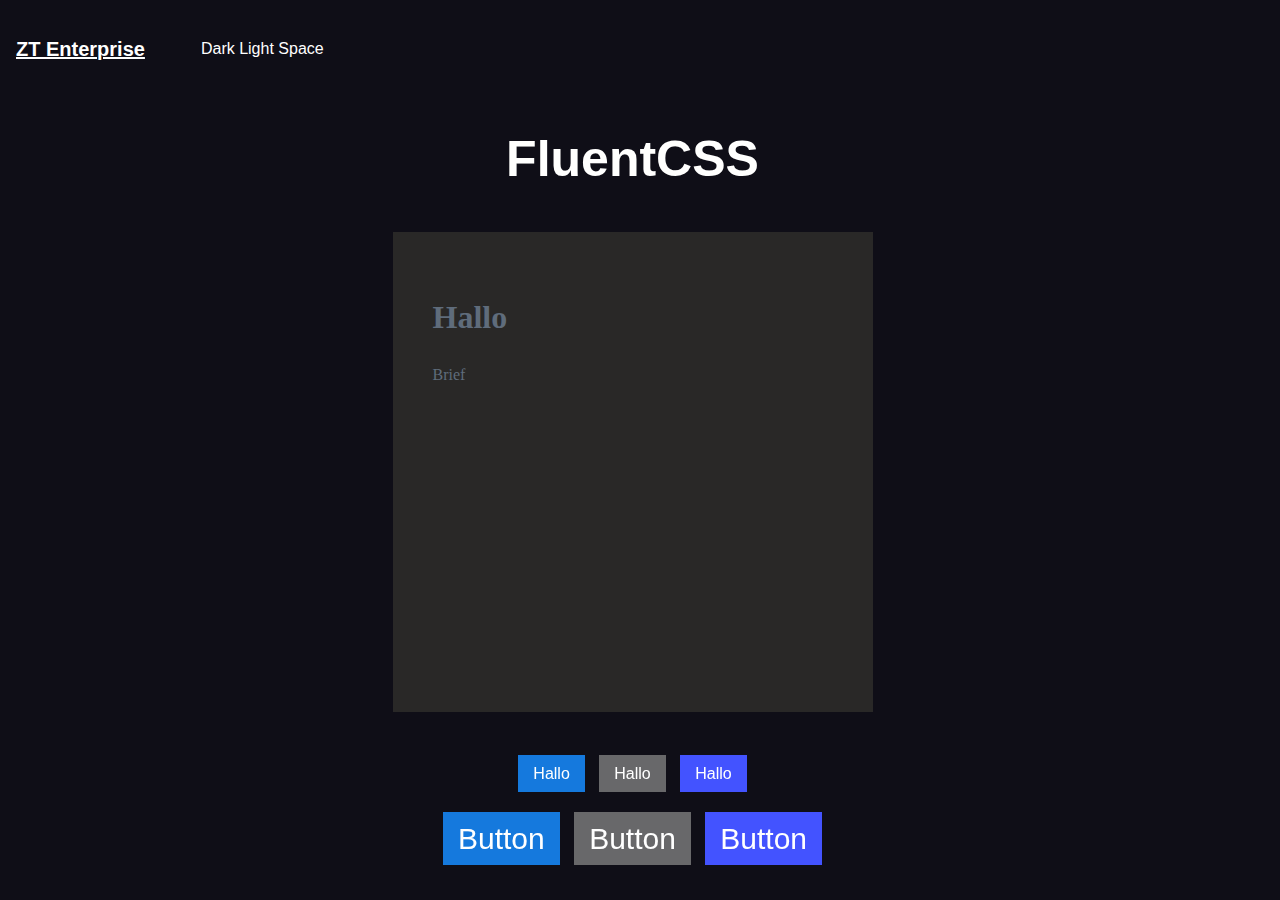
==== index.html @ adcae617 "starting to write out the stylesheet" ====
<html>

<head>
  <script src="main.js"></script>
  <link id="pagestyle"rel="stylesheet" href="/fluentspace.css" name="cssLink">
  <title>FluentCSS</title>
</head>

<body>

  <nav class="navbar">
    <div class="container-fluid">
      <div class="navbar-header">
            <a href="/" class="navbar-brand" style="color:black;"><b>ZT Enterprise</b></a>
        </div>
      <ul>
      <li class="nav-button"><a onclick="darkTheme()">Dark</a></li>
      <li class="nav-button"><a onclick="lightTheme()">Light</a></li>
      <li class="nav-button"><a onclick="spaceTheme()">Space</a></li>
    </ul>
    </div>
  </nav>

  <div class="container center-text">
    <h1 class="page-heading ">FluentCSS</h1>
    <div class="row">
      <div class="indxbox indxbox-dark">
        <h1>Hallo</h1>
        <p>Brief</p>
      </div>
    </div>
    <div class="row">
      <a class="btn btn-primary" href="/">Hallo</a>
      <a class="btn btn-secondary" href="/">Hallo</a>
      <a class="btn btn-tertiary" href="/">Hallo</a>
    </div>
    <div class="row">
      <a class="btn-lg btn-primary" href="/">Button</a>
      <a class="btn-lg btn-secondary" href="/">Button</a>
      <a class="btn-lg btn-tertiary" href="/">Button</a>
    </div>
  </div>


</body>

</html>
---- fluentspace.css ----
:root {
  --blue: #007bff;
  --indigo: #6610f2;
  --purple: #6f42c1;
  --pink: #e83e8c;
  --red: #dc3545;
  --orange: #fd7e14;
  --yellow: #ffc107;
  --green: #28a745;
  --teal: #20c997;
  --cyan: #17a2b8;
  --white: #fff;
  --gray: #6c757d;
  --gray-dark: #343a40;
  --primary: #007bff;
  --secondary: #6c757d;
  --success: #28a745;
  --info: #17a2b8;
  --warning: #ffc107;
  --danger: #dc3545;
  --light: #f8f9fa;
  --dark: #343a40;
  --breakpoint-xs: 0;
  --breakpoint-sm: 576px;
  --breakpoint-md: 768px;
  --breakpoint-lg: 992px;
  --breakpoint-xl: 1200px;
  --font-family-sans-serif: -apple-system, BlinkMacSystemFont, "Segoe UI", Roboto, "Helvetica Neue", Arial, "Noto Sans", sans-serif, "Apple Color Emoji", "Segoe UI Emoji", "Segoe UI Symbol", "Noto Color Emoji";
  --font-family-monospace: SFMono-Regular, Menlo, Monaco, Consolas, "Liberation Mono", "Courier New", monospace;
}


html {
  scrollbar-color: #999 #0f0e17;
  scrollbar-width: thin;
}

/* Small Devices, Tablets */
@media only screen and (max-width : 768px) {
  .animated {
    /*CSS transitions*/
    -o-transition-property: none !important;
    -moz-transition-property: none !important;
    -ms-transition-property: none !important;
    -webkit-transition-property: none !important;
    transition-property: none !important;
    /*CSS transforms*/
    -o-transform: none !important;
    -moz-transform: none !important;
    -ms-transform: none !important;
    -webkit-transform: none !important;
    transform: none !important;
    /*CSS animations*/
    -webkit-animation: none !important;
    -moz-animation: none !important;
    -o-animation: none !important;
    -ms-animation: none !important;
    animation: none !important;
  }
}

body {
  overflow-x: hidden;
  max-width: 100vw;
  margin: 0;
  font-family: -apple-system, BlinkMacSystemFont, "Segoe UI", Roboto, "Helvetica Neue", Arial, sans-serif, "Apple Color Emoji", "Segoe UI Emoji", "Segoe UI Symbol", "Noto Color Emoji";
  font-size: 1rem;
  font-weight: 400;
  line-height: 1.5;
  color: white;
  text-align: left;
  background-color: #0f0e17;
  display: grid;
  grid-gap: 10px;
}

.navbar {
  position: relative;
  display: -ms-flexbox;
  display: flex;
  -ms-flex-wrap: wrap;
  flex-wrap: wrap;
  -ms-flex-align: center;
  align-items: center;
  -ms-flex-pack: justify;
  justify-content: space-between;
  padding: 0.5rem 1rem;
}

.navbar > .container,
.navbar > .container-fluid {
  display: -ms-flexbox;
  display: flex;
  -ms-flex-wrap: wrap;
  flex-wrap: wrap;
  -ms-flex-align: center;
  align-items: center;
  -ms-flex-pack: justify;
  justify-content: space-between;
}

.navbar-brand {
  display: inline-block;
  padding-top: 0.3125rem;
  padding-bottom: 0.3125rem;
  margin-right: 1rem;
  font-size: 1.25rem;
  line-height: inherit;
  white-space: nowrap;
}
.nav-button{
  display: inline-block;
padding-top: 0.5rem;
padding-bottom: 0.5rem;

}
.navbar a{
  padding-right: 0;
padding-left: 0;
cursor: pointer;
}
.navbar-nav{
display: -ms-flexbox;
display: flex;
-ms-flex-direction: column;
flex-direction: column;
padding-left: 0;
margin-bottom: 0;
list-style: none;
}
footer {
  margin-bottom: .5rem;
  font-weight: 500;
  font-family: "metropolis-bold", sans-serif;
  font-size: 20px;
  line-height: 1.286;
  text-transform: uppercase;
  letter-spacing: .25rem;
  padding-bottom: 1.5rem;
}

.container {
  width: 100%;
  padding-right: 15px;
  padding-left: auto;
  margin-right: auto;
  margin-left: auto;
  max-width: 1140px;
}

.page-container {
  -ms-transform: translate3d(0, 0, 0);
  -webkit-transform: translate3d(0, 0, 0);
  transform: translate3d(0, 0, 0);
}

.center-text {
  text-align: center;
}

.paragraph-def p {
  color: #a7a9be;
}

.page-heading {
  text-align: center;
  font-size: 50px;
  margin: 15px;
  color: #fffffe;
}

.italic {
  font-style: italic;
}

.row {
  margin-bottom: 30px;
}

.btn {
  border-radius: 0px;
  transition: 0.1s;
  filter: brightness(100%);
  padding: 10px;
  padding-left: 15px;
  padding-right: 15px;
  text-decoration: none;
  transition: 0.2s;
  margin: 10px;
}

.btn-lg {
  border-radius: 0px;
  transition: 0.1s;
  filter: brightness(100%);
  padding: 10px;
  padding-left: 15px;
  padding-right: 15px;
  font-size: 30px;
  text-decoration: none;
  transition: 0.2s;
  margin: 5px;
}


.btn:hover {
  filter: brightness(90%);
  color: white;
}
.btn:focus{
  outline: none;
}

.btn-lg:hover {
  filter: brightness(90%);
  color: white;
}

.btn-primary {
  background-color: #1579dd;
  color: white;
  border-radius: 0px;
  transition: 0.2s;
}

.btn-secondary {
  background-color: #68686a;
  color: white;
  border-radius: 0px;
}

.btn-tertiary {
  background-color: #4353ff;
  color: white;
  border-radius: 0px;
}

.btn-primary:focus {
  outline-width: 3px;
  outline-color: rgba(18, 124, 172, 0.42);
  outline-style: solid;
}

.btn-secondary:focus {
  outline-width: 3px;
  outline-color: rgba(83, 86, 87, 0.42);
  outline-style: solid;
}

.btn-tertiary:focus {
  outline-width: 3px;
  outline-color: rgba(56, 35, 177, 0.42);
  outline-style: solid;
}


@font-face {
  font-family: 'Bebas';
  font-style: normal;
  font-weight: normal;
  src: url("../fonts/BebasNeue-Regular.woff2") format("woff2");
}

.sticky {
  position: -webkit-sticky;
  /* Safari */
  position: sticky;
  top: 0;
}

.sect1 {
  background-color: #46b3e6;
  width: 100vw;
  padding: 40px;
}

.sect1 h1 {
  color: rgb(255, 255, 255);
}

.sect2 {
  background-color: #fffffe;
  width: 100vw;
  padding: 40px;
  color: #5f6c7b;
}

.sect5 {
  background-color: #252423;
  width: 100vw;
  padding: 40px;
  color: #5f6c7b;
  display: grid;
}

.sect2 h1 {
  color: #094067;
}

.sect2 a {
  background-color: #3da9fc;
  color: white;
}

.sect3 {
  background-color: #4d80e4;
  width: 100vw;
  padding: 40px;
}

.sect3 h1 {
  color: rgb(255, 255, 255);
}

.sect4 {
  background-color: #0f0e17;
  color: rgb(255, 255, 255);
  width: 100vw;
  padding: 40px;
}

.sect4 h1 {
  color: rgb(255, 255, 255);
}

.dnbtn {
  top: 85vh;
  height: 20px;
  filter: invert();
  transition: 0.5s;
  transform: scale(1.5);
}

.dnbtn:hover {
  transform: scale(3.5);
}

.btn {
  margin: 5px;
}

/* main shit*/
.display-3 {
  font-family: 'Bebas';
  text-shadow: 2px 2px 10px #141414;
  color: #fefefefe;
}

.display-4 {
  font-family: 'Bebas';
  color: #96a6eb;
}

.display-5 {
  font-family: 'Helvetica Neue';
  font-size: 2rem;
}

.display-7 {
  font-family: 'Bebas';
  color: #7fadf2;
  font-size: 3.5rem;
  font-weight: 300;
  line-height: 1.2;
}

.page-footer {
  width: 100%;
  position: relative;
}

.indxbox {
  font-family: "Segoe UI";
  background-color: #292827;
  width: 400px;
  height: 400px;
  display: inline-block;
  transition: 0.3s;
  padding: 40px;
  margin: 20px;
  margin-left: 0px;
  margin-right: 0px;
  text-align: left;
  position: relative;
  font-size: 1rem;
  font-weight: 400;
  line-height: 1.5;
}

.indxbox {
  color: #5f6c7b;
  text-decoration: none;
}

.indxbox:hover {
  color: white;
  text-decoration: none;
}

.indxbox-dark {
  background-color: #292827;
}

.indxbox-dark:hover {
  background-color: #3b3a39;
}

.imgsect {
  width: 100vw;
  max-height: 700px;
}

.imgsect:before {
  filter: brightness(65%);
}

.row.text-center>div {
  display: inline-block;
  float: none;
}

/* Nav Bar Begins Here*/
nav .navbar-nav li a {
  color: white;
}

nav .navbar-nav .dropdown-menu a {
  color: black;
}

nav .navbar-header a {
  color: white !important;
}

hr.style8:after {
  content: '';
  display: block;
  margin-top: 2px;
  border-top: 1px solid #8c8b8b;
  border-bottom: 1px solid #fff;
}

hr.style9 {
  border-top: 1px dashed #8c8b8b;
  border-bottom: 1px dashed #fff;
}

hr.style10 {
  border-top: 1px dotted #8c8b8b;
  border-bottom: 1px dotted #fff;
}

hr.style13 {
  height: 10px;
  border: 0;
  box-shadow: 0 10px 10px -10px #8c8b8b inset;
}

hr.style14 {
  border: 0;
  height: 1px;
  background-image: -webkit-linear-gradient(left, #f0f0f0, #8c8b8b, #f0f0f0);
  /* I don't think any of the below are necessary ? */
  background-image: -moz-linear-gradient(left, #f0f0f0, #8c8b8b, #f0f0f0);
  background-image: -ms-linear-gradient(left, #f0f0f0, #8c8b8b, #f0f0f0);
  background-image: -o-linear-gradient(left, #f0f0f0, #8c8b8b, #f0f0f0);
}

hr.style15 {
  border-top: 4px double #8c8b8b;
  text-align: center;
}

hr.style15:after {
  content: '\002665';
  display: inline-block;
  position: relative;
  top: -15px;
  padding: 0 10px;
  background: #f0f0f0;
  color: #8c8b8b;
  font-size: 18px;
}

hr.style16 {
  border-top: 1px dashed #8c8b8b;
}

hr.style16:after {
  content: '\002702';
  display: inline-block;
  position: relative;
  top: -12px;
  left: 40px;
  padding: 0 3px;
  background: #f0f0f0;
  color: #8c8b8b;
  font-size: 18px;
}

hr.style17 {
  border-top: 1px solid #8c8b8b;
  text-align: center;
}

hr.style17:after {
  content: '§';
  display: inline-block;
  position: relative;
  top: -14px;
  padding: 0 10px;
  background: #f0f0f0;
  color: #8c8b8b;
  font-size: 18px;
  -webkit-transform: rotate(60deg);
  -moz-transform: rotate(60deg);
  transform: rotate(60deg);
}

hr.style18 {
  height: 30px;
  border-style: solid;
  border-color: #8c8b8b;
  border-width: 1px 0 0 0;
  border-radius: 20px;
}

hr.style18:before {
  display: block;
  content: "";
  height: 30px;
  margin-top: -31px;
  border-style: solid;
  border-color: #8c8b8b;
  border-width: 0 0 1px 0;
  border-radius: 20px;
}

hr.styleSpace:after {
  content: '.';
  visibility: hidden;
  height: 30px;
}

hr.style19 {
  height: 30px;
  border-style: solid;
  border-color: #8c8b8b;
  border-width: 1px 0 0 0;
  border-radius: 20px;
}

@import url('https://drc.aspencdn.me/web/fonts/fonts.css');

.toast__container {
  display: table-cell;
  vertical-align: middle;
  transition: 0.3s;
}

.toast__cell {
  display: inline-block;
  float: inherit;
}

.add-margin {
  margin-top: 20px;
  margin-left: 30px;
}

.toast {
  text-align: left;
  padding: 21px 0;
  margin-right: 20px;
  background-color: #fff;
  border-radius: 4px;
  max-width: 500px;
  top: 0px;
  position: relative;
  box-shadow: 3px 7px 14px -5px rgba(0, 0, 0, 0.4);
}

.toast:before {
  content: '';
  position: absolute;
  top: 0;
  left: 0;
  width: 4px;
  height: 100%;
  border-top-left-radius: 4px;
  border-bottom-left-radius: 4px;
}

.toast__icon {
  position: absolute;
  top: 50%;
  left: 22px;
  transform: translateY(-50%);
  width: 14px;
  height: 14px;
  padding: 7px;
  border-radius: 50%;
  display: inline-block;
}

.toast__type {
  color: #3e3e3e;
  font-weight: 700;
  margin-top: 0;
  margin-bottom: 8px;
}

.toast__message {
  font-size: 14px;
  margin-top: 0;
  margin-bottom: 2;
  color: #878787;
  margin-right: 5px;
}

.toast__content {
  padding-left: 70px;
  padding-right: 60px;
}

.toast__close {
  position: absolute;
  right: 30px;
  top: 35px;
  width: 20px;
  cursor: pointer;
  height: 14px;
  fill: #878787;
  transform: translateY(-50%);
}

.toast__close:hover {
  fill: #484848
}

.toast--blue .toast__icon {
  background-color: #1D72F3;
  position: absolute;
}

.toast--blue:before {
  background-color: #1D72F3;
  position: absolute;
}

.toast--info .toast__icon {
  background-color: #33ccff;
  position: absolute;
}

.toast--info:before {
  background-color: #33ccff;
  position: absolute;
}

.toast--red .toast__icon {
  background-color: #d6271e;
  position: absolute;
}

.toast--red:before {
  background-color: #d6271e;
  position: absolute;
}

#notibox {
  display: inline;
  float: right;
  position: absolute;
  z-index: 10;
  right: 5px;
}

.scard {
  display: inline-block;
  background: Gray;
  padding: 10px
}

.card {
  background: #3D3D3D;
  margin-top: 0px;
}

.card:hover {
  background: #5b5e61;
  margin-top: 8px;
}

.container {
  z-index: 1;
}

.button-contact {
  margin-bottom: 3%;
}

.img-center {
  padding-top: 10%;
}

.twitter-timeline {
  z-index: 2;
  position: absolute;
  display: inline;
  padding: 1%;
}

.card {
  display: inline-block;
  background-color: #4e535c;
  box-shadow: 0.4px 8px 0 rgba(0, 0, 0, .2);
  transition: 0.3s;
}

.card:hover {
  box-shadow: 0 8px 16px 0 rgba(0, 0, 0, 0.2);
}

.mediacrop {
  width: 300px;
  height: 150px;
  overflow: hidden;
}
}

.indxcrop {
  width: 100vw;
  height: 90vh;
  overflow: hidden;
}

.indxcrop img {
  width: 200%;
  height: 200%;
  overflow-x: hidden;
  overflow-y: hidden;
  /* margin: -40px 0 0 -50px; */
}

.mediacrop img {
  width: 400px;
  height: 250px;
  margin: -40px 0 0 -50px;
}

.fill {
  width: 100%;
  height: 97%;
  background-position: center;
  background-size: cover;
}

.block-center {
  display: block;
  margin-right: auto;
  margin-left: auto;
}

.dept-image {
  width: 250px;
  height: 250px;
  box-shadow: 0 8px 16px 0 rgba(0, 0, 0, 0.2);
  box-sizing: border-box;
  transition: 0.5s;
}

.dept-image:hover {
  transform: scale(1.05);
}

.img-circle {
  border-radius: 50%;
}

.special-row {
  margin-left: 0px;
  margin-right: 0px;
}

.col-md-4 {
  text-align: center;
}

.hover {
  z-index: 98;
  display: inline;
  float: right;
  position: absolute;
}

.img-vert-center {
  -webkit-align-items: center;
  -ms-flex-align: center;
  align-items: center;
  display: -webkit-flex;
  display: flex;
}

.unstyled li {
  list-style-type: none;
}

.doc-card {
  display: inline-block;
  background-color: #4e535c;
  box-shadow: 0 8px 16px 0 rgba(0, 0, 0, 0.2);
  transition: 0.3s;
}

.doc-card:hover {
  box-shadow: 0 8px 30px 0 rgba(0, 0, 0, 0.2);
}

.myCarousel {
  box-sizing: border-box;
  position: relative;
  height: 100%;
}

#imagecarousel {
  box-sizing: border-box;
}

.imgtxt-container {
  padding-right: 15px;
  padding-left: 15px;
  margin-right: auto;
  margin-left: auto;
}

.carousel {
  position: relative;
  height: 100%;
}

.carousel-image {
  overflow: hidden;
  filter: brightness(65%);
  background-repeat: no-repeat;
}

.c-header {
  color: white;
  font-size: 50px;
  text-align: left;
  padding-top: 10px;
}

.carousel-caption {
  height: 55%;
  right: 40%;
  left: 20%;
}

.carousel-caption img {
  height: 25%;
  right: 40%;
  left: 20%;
  top: 50%;
}

.carousel-caption {
  position: absolute;
  bottom: 20px;
  left: 15%;
  z-index: 10;
  padding-top: 20px;
  padding-bottom: 20px;
  color: #fff;
  text-align: left;
  text-shadow: 0 1px 2px rgba(0, 0, 0, .6);
}

.p-carousel-caption {
  font-size: 25px;
  text-align: left;
}

.firstAnimate {
  animation-delay: 0.1s;
  animation-duration: 1.5s;
}

.ftcAnimate {
  animation-delay: 0.4s;
  animation-duration: 2s;
}

.frcAnimate {
  animation-delay: 0.7s;
  animation-duration: 2s;
}

.carousel-control-prev {
  background-image: linear-gradient(to left, rgba(100, 100, 100, 0), rgba(100, 100, 100, 0));
  transition: 0.3s;
}

.carousel-control-prev:hover {
  background-image: linear-gradient(to left, rgba(100, 100, 100, 0), rgba(100, 100, 100, 0.2));
}

.carousel-control-next {
  background-image: linear-gradient(to right, rgba(100, 100, 100, 0), rgba(100, 100, 100, 0));
  transition: 0.3s;
}

.carousel-control-next:hover {
  background-image: linear-gradient(to right, rgba(100, 100, 100, 0), rgba(100, 100, 100, 0.2));
}

.wm {
  animation-delay: 0.5s;
}

.primary {
  animation-delay: 3s;
}

.grant {
  animation-delay: 60s;
}

/* Custom Scrollbar surprise for chromium users */
/* width */
::-webkit-scrollbar {
  width: 9px;
}

/* Track */
::-webkit-scrollbar-track {
  background: #0f0e17;
  opacity: 0.5;
  border-radius: 1px;
}

/* Handle */
::-webkit-scrollbar-thumb {
  background: #888;
  opacity: 0.1;
  border-radius: 3px;
}

/* Handle on hover */
::-webkit-scrollbar-thumb:hover {
  background: #777;
}

/* Responsive iFrame begins*/
.responsive-iframe-container {
  position: relative;
  padding-bottom: 56.25%;
  padding-top: 30px;
  height: 0;
  overflow: hidden;
}

.responsive-iframe-container iframe,
.vresponsive-iframe-container object,
.vresponsive-iframe-container embed {
  position: absolute;
  top: 0;
  left: 0;
  width: 100%;
  height: 100%;
}

/*Responsive iFrame ends*/
::-moz-selection {
  background: rgba(220, 235, 250, 0.3);
  font-style: italic;
}

::selection {
  background: rgba(205, 227, 250, 0.3);
}

.carousel-item {
  scroll-snap-type: x mandatory;
}

.carousel-item .active {
  scroll-snap-align: start;
}

.cal-card {
  color: rgb(255, 255, 255);
  min-height: 25vh;
  margin-bottom: 10px;
  width: 350px;
}

.cal-card:hover {
  margin-bottom: 0px;
}

.cal-card p {
  margin-bottom: 50px;
}

.cal-card a {
  margin-top: 20px;
}

.frstImg {
  margin-bottom: 30px;
}

.table {
  display: table;
  border-spacing: 0;
  border-collapse: collapse;
  -webkit-box-sizing: border-box;
  -moz-box-sizing: border-box;
  box-sizing: border-box;
}

.table-boredered {
  border: 1px solid #ddd;
}

.table-bordered>tbody>tr>td, .table-bordered>tbody>tr>th, .table-bordered>tfoot>tr>td, .table-bordered>tfoot>tr>th, .table-bordered>thead>tr>td, .table-bordered>thead>tr>th {
  border: 1px solid #ddd;
}

.table>tbody>tr>td, .table>tbody>tr>th, .table>tfoot>tr>td, .table>tfoot>tr>th, .table>thead>tr>td, .table>thead>tr>th {
  padding: 8px;
  line-height: 1.42857143;
  vertical-align: top;
  border-top: 1px solid #ddd;
}

td {
  display: table-cell;
  vertical-align: inherit;
}

.table a {
  color: white;
}

.badge {
  border-radius: 0px;
}

.card-light {
  display: inline-block;
  background-color: #4e535c;
  transition: 0.3s;
  padding: 10px;
  background-color: white;
  color: black;
}

.post-card {
  min-width: 200px;
  max-width: 1000px;
  border-radius: 3px;
}

.code-block-dark {
  border-radius: 3px;
  padding: 3px;
  padding-top: 1px;
  padding-left: 7px;
  padding-right: 7px;
  color: white;
  background-color: rgb(23, 38, 41);
  margin-top: 10px;
}

.code-block-dark-large {
  border-radius: 3px;
  padding: 10px;
  padding-left: 10px;
  padding-right: 10px;
  color: white;
  background-color: rgb(39, 49, 55);
  margin-top: 10px;
  width: inherit;
  min-width: 500px;
  height: inherit;
}

pre {
  border-radius: 10px;
}
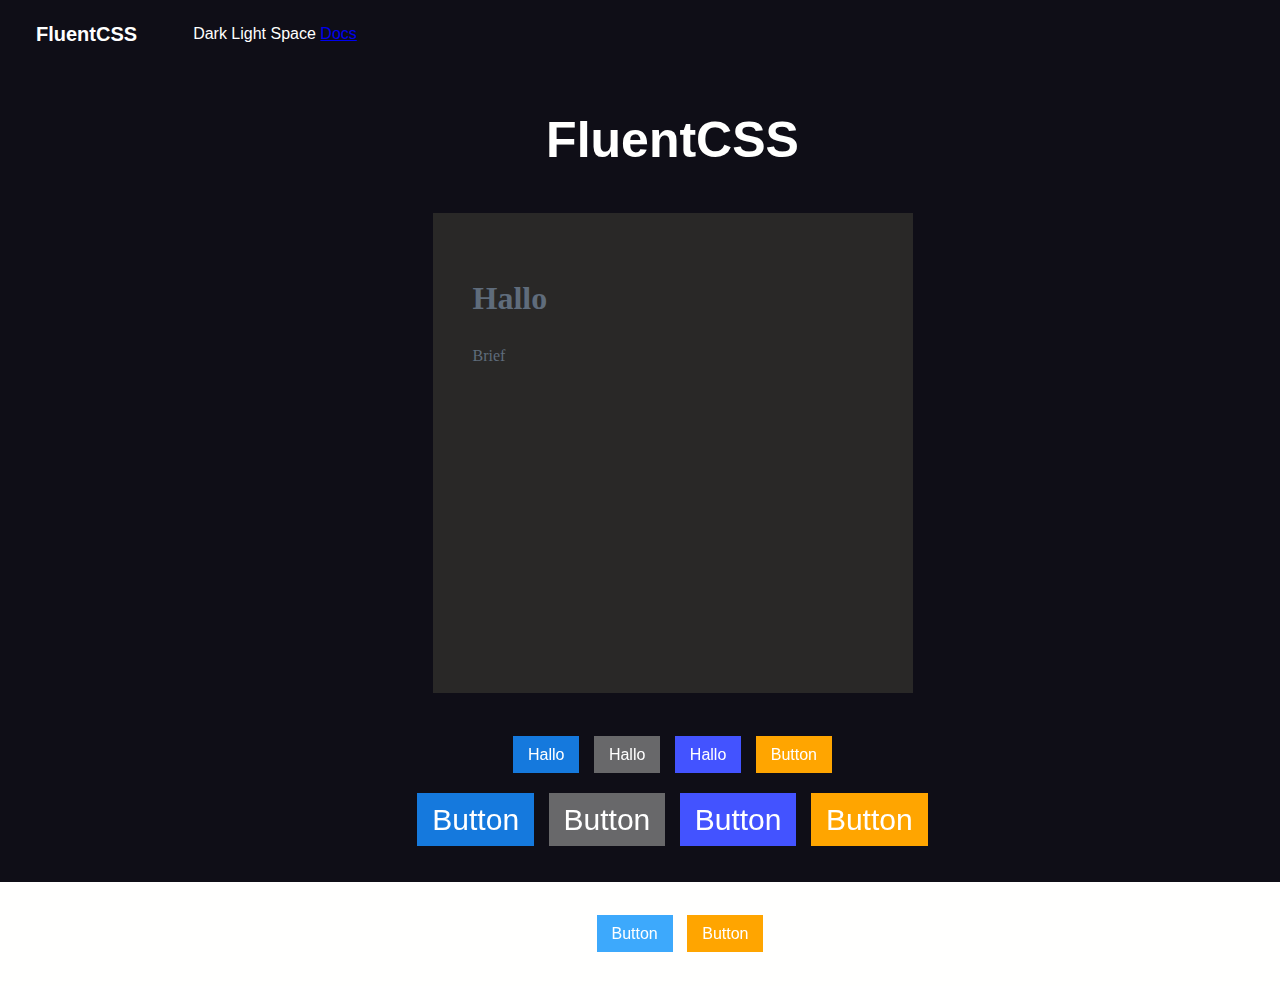
==== commit 4b3b19d8: "fixes to indexbox and more refinements, added a docs page" ====
--- a/index.html
+++ b/index.html
@@ -6,17 +6,20 @@
   <title>FluentCSS</title>
 </head>
 
+<!-- FluentCSS has some similarities to boostrap -->
+
 <body>
 
   <nav class="navbar">
     <div class="container-fluid">
       <div class="navbar-header">
-            <a href="/" class="navbar-brand" style="color:black;"><b>ZT Enterprise</b></a>
+            <a href="/" class="navbar-brand" style="color:black;"><b>FluentCSS</b></a>
         </div>
       <ul>
       <li class="nav-button"><a onclick="darkTheme()">Dark</a></li>
       <li class="nav-button"><a onclick="lightTheme()">Light</a></li>
       <li class="nav-button"><a onclick="spaceTheme()">Space</a></li>
+      <li class="nav-button"><a href="/docs">Docs</a></li>
     </ul>
     </div>
   </nav>
@@ -24,22 +27,30 @@
   <div class="container center-text">
     <h1 class="page-heading ">FluentCSS</h1>
     <div class="row">
-      <div class="indxbox indxbox-dark">
+      <div class="indxbox">
         <h1>Hallo</h1>
         <p>Brief</p>
       </div>
     </div>
     <div class="row">
-      <a class="btn btn-primary" href="/">Hallo</a>
-      <a class="btn btn-secondary" href="/">Hallo</a>
-      <a class="btn btn-tertiary" href="/">Hallo</a>
+      <a class="btn btn-primary" href="#">Hallo</a>
+      <a class="btn btn-secondary" href="#">Hallo</a>
+      <a class="btn btn-tertiary" href="#">Hallo</a>
+      <a class="btn btn-orange" href="#">Button</a>
     </div>
     <div class="row">
-      <a class="btn-lg btn-primary" href="/">Button</a>
-      <a class="btn-lg btn-secondary" href="/">Button</a>
-      <a class="btn-lg btn-tertiary" href="/">Button</a>
+      <a class="btn-lg btn-primary" href="#">Button</a>
+      <a class="btn-lg btn-secondary" href="#">Button</a>
+      <a class="btn-lg btn-tertiary" href="#">Button</a>
+      <a class="btn-lg btn-orange" href="#">Button</a>
     </div>
   </div>
+  <div class="sect2">
+    <div class="conatiner center-text">
+      <a class="btn btn-primary" href="#">Button</a>
+      <a class="btn btn-orange" href="#">Button</a>
+      </div>
+    </div>
 
 
 </body>
--- a/fluentspace.css
+++ b/fluentspace.css
@@ -85,6 +85,9 @@
   -ms-flex-pack: justify;
   justify-content: space-between;
   padding: 0.5rem 1rem;
+  text-decoration: none !important;
+  margin-left: 20px;
+  margin-top: -10px;
 }
 
 .navbar > .container,
@@ -107,6 +110,7 @@
   font-size: 1.25rem;
   line-height: inherit;
   white-space: nowrap;
+  text-decoration: none;
 }
 .nav-button{
   display: inline-block;
@@ -207,6 +211,10 @@
   filter: brightness(90%);
   color: white;
 }
+.btn:hover{
+  outline: none;
+}
+
 .btn:focus{
   outline: none;
 }
@@ -231,6 +239,12 @@
 
 .btn-tertiary {
   background-color: #4353ff;
+  color: white;
+  border-radius: 0px;
+}
+
+.btn-orange {
+  background-color: orange  !important;
   color: white;
   border-radius: 0px;
 }
@@ -250,6 +264,12 @@
 .btn-tertiary:focus {
   outline-width: 3px;
   outline-color: rgba(56, 35, 177, 0.42);
+  outline-style: solid;
+}
+
+.btn-orange:focus {
+  outline-width: 3px;
+  outline-color: rgba(223, 115, 23, 0.42);
   outline-style: solid;
 }
 
@@ -395,13 +415,6 @@
 .indxbox:hover {
   color: white;
   text-decoration: none;
-}
-
-.indxbox-dark {
-  background-color: #292827;
-}
-
-.indxbox-dark:hover {
   background-color: #3b3a39;
 }
 
@@ -421,6 +434,11 @@
 
 /* Nav Bar Begins Here*/
 nav .navbar-nav li a {
+  color: white;
+
+}
+.nav-link{
+  text-decoration: none !important;
   color: white;
 }
 
@@ -1091,3 +1109,143 @@
 pre {
   border-radius: 10px;
 }
+code[class*="language-"],
+pre[class*="language-"] {
+	color: #c5c8c6;
+	text-shadow: 0 1px rgba(0, 0, 0, 0.3);
+	font-family: Inconsolata, Monaco, Consolas, 'Courier New', Courier, monospace;
+	direction: ltr;
+	text-align: left;
+	white-space: pre;
+	word-spacing: normal;
+	word-break: normal;
+	line-height: 1.5;
+
+	-moz-tab-size: 4;
+	-o-tab-size: 4;
+	tab-size: 4;
+
+	-webkit-hyphens: none;
+	-moz-hyphens: none;
+	-ms-hyphens: none;
+	hyphens: none;
+}
+
+/* Code blocks */
+pre[class*="language-"] {
+	padding: 1em;
+	margin: .5em 0;
+	overflow: auto;
+	border-radius: 0.3em;
+}
+
+:not(pre) > code[class*="language-"],
+pre[class*="language-"] {
+	background: #1d1f21;
+}
+
+/* Inline code */
+:not(pre) > code[class*="language-"] {
+	padding: .1em;
+	border-radius: .3em;
+}
+
+.token.comment,
+.token.prolog,
+.token.doctype,
+.token.cdata {
+	color: #7C7C7C;
+}
+
+.token.punctuation {
+	color: #c5c8c6;
+}
+
+.namespace {
+	opacity: .7;
+}
+
+.token.property,
+.token.keyword,
+.token.tag {
+	color: #96CBFE;
+}
+
+.token.class-name {
+	color: #FFFFB6;
+	text-decoration: underline;
+}
+
+.token.boolean,
+.token.constant {
+	color: #99CC99;
+}
+
+.token.symbol,
+.token.deleted {
+	color: #f92672;
+}
+
+.token.number {
+	color: #FF73FD;
+}
+
+.token.selector,
+.token.attr-name,
+.token.string,
+.token.char,
+.token.builtin,
+.token.inserted {
+	color: #A8FF60;
+}
+
+.token.variable {
+	color: #C6C5FE;
+}
+
+.token.operator {
+	color: #EDEDED;
+}
+
+.token.entity {
+	color: #FFFFB6;
+	/* text-decoration: underline; */
+}
+
+.token.url {
+	color: #96CBFE;
+}
+
+.language-css .token.string,
+.style .token.string {
+	color: #87C38A;
+}
+
+.token.atrule,
+.token.attr-value {
+	color: #F9EE98;
+}
+
+.token.function {
+	color: #DAD085;
+}
+
+.token.regex {
+	color: #E9C062;
+}
+
+.token.important {
+	color: #fd971f;
+}
+
+.token.important,
+.token.bold {
+	font-weight: bold;
+}
+.token.italic {
+	font-style: italic;
+}
+
+.token.entity {
+	cursor: help;
+}
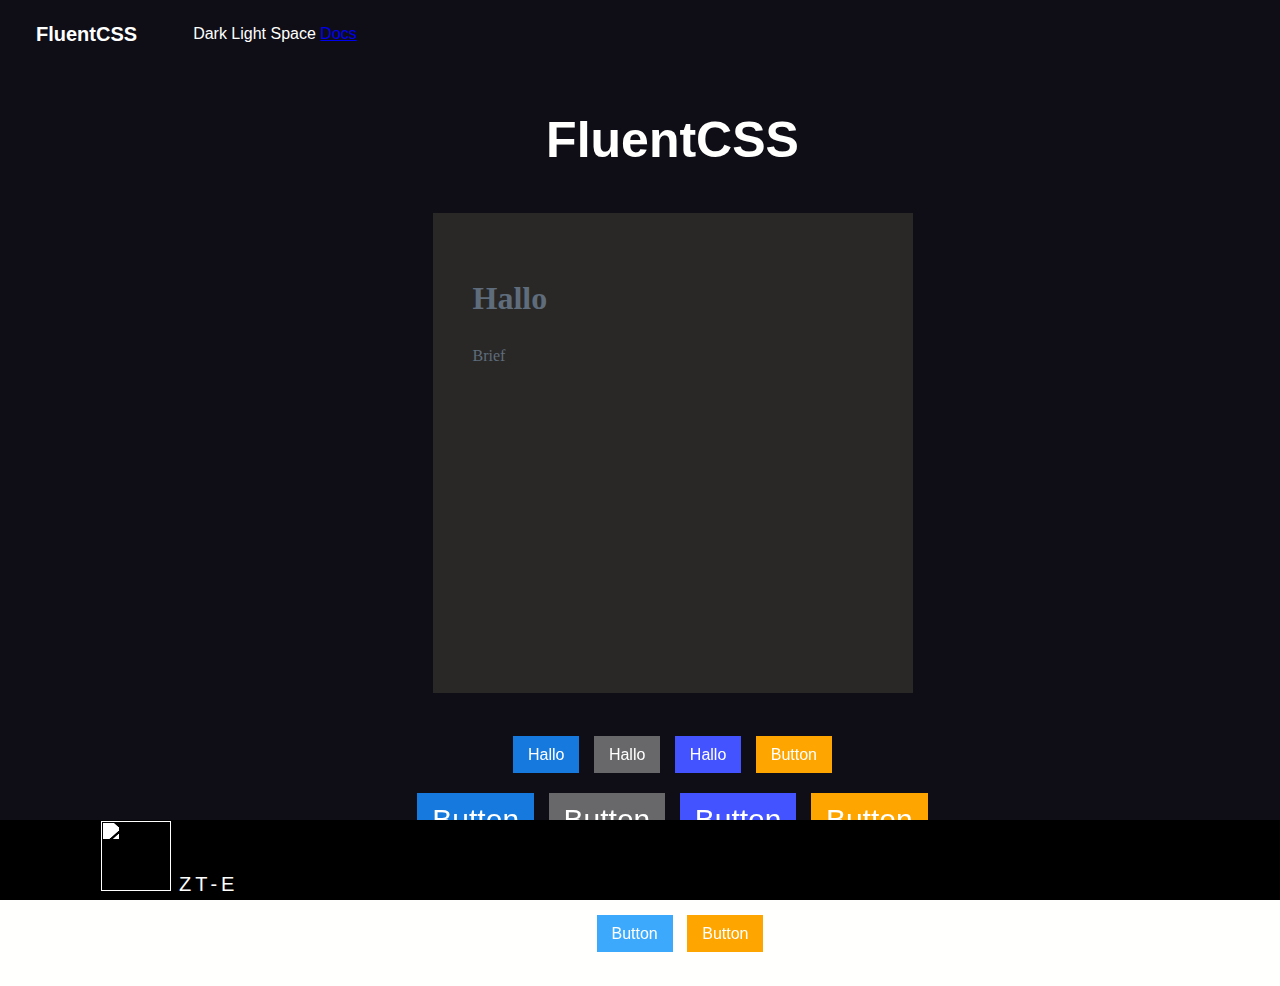
==== commit 4bbe4949: "more updates" ====
--- a/index.html
+++ b/index.html
@@ -2,7 +2,7 @@
 
 <head>
   <script src="main.js"></script>
-  <link id="pagestyle"rel="stylesheet" href="/fluentspace.css" name="cssLink">
+  <link id="pagestyle" rel="stylesheet" href="/fluentspace.css" name="cssLink">
   <title>FluentCSS</title>
 </head>
 
@@ -13,14 +13,14 @@
   <nav class="navbar">
     <div class="container-fluid">
       <div class="navbar-header">
-            <a href="/" class="navbar-brand" style="color:black;"><b>FluentCSS</b></a>
-        </div>
+        <a href="/" class="navbar-brand" style="color:black;"><b>FluentCSS</b></a>
+      </div>
       <ul>
-      <li class="nav-button"><a onclick="darkTheme()">Dark</a></li>
-      <li class="nav-button"><a onclick="lightTheme()">Light</a></li>
-      <li class="nav-button"><a onclick="spaceTheme()">Space</a></li>
-      <li class="nav-button"><a href="/docs">Docs</a></li>
-    </ul>
+        <li class="nav-button"><a onclick="darkTheme()">Dark</a></li>
+        <li class="nav-button"><a onclick="lightTheme()">Light</a></li>
+        <li class="nav-button"><a onclick="spaceTheme()">Space</a></li>
+        <li class="nav-button"><a href="/docs">Docs</a></li>
+      </ul>
     </div>
   </nav>
 
@@ -49,10 +49,19 @@
     <div class="conatiner center-text">
       <a class="btn btn-primary" href="#">Button</a>
       <a class="btn btn-orange" href="#">Button</a>
-      </div>
     </div>
+  </div>
 
 
+<footer class="fix-bottom sect6" style="padding-top:3px;padding-bottom:3px;margin:0px;">
+  <div class="container">
+    <div class="row" style="margin:-1px;padding:0px;">
+
+    <a style="color:white;text-decoration:none;" href="https://zt-e.tech/"><img src="https://zt-e.tech/img/zt-e-transparent-01.png" width="70" height="70" style=" filter:grayscale(100%) brightness(200%);margin:-1px;"></img> ZT-E</a>
+</div>
+
+  </div>
+</footer>
 </body>
 
 </html>
--- a/fluentspace.css
+++ b/fluentspace.css
@@ -288,6 +288,16 @@
   top: 0;
 }
 
+.sect6 {
+  background-color: #000000;
+  color: rgb(255, 255, 255);
+  width: 100vw;
+  padding: 40px;
+}
+
+.sect6 h1 {
+  color: rgb(255, 255, 255);
+}
 .sect1 {
   background-color: #46b3e6;
   width: 100vw;
@@ -1249,3 +1259,19 @@
 .token.entity {
 	cursor: help;
 }
+
+.fix-top {
+  position: fixed;
+  top: 0;
+  right: 0;
+  left: 0;
+  z-index: 1030;
+}
+
+.fix-bottom {
+  position: fixed;
+  right: 0;
+  bottom: 0;
+  left: 0;
+  z-index: 1031;
+}
